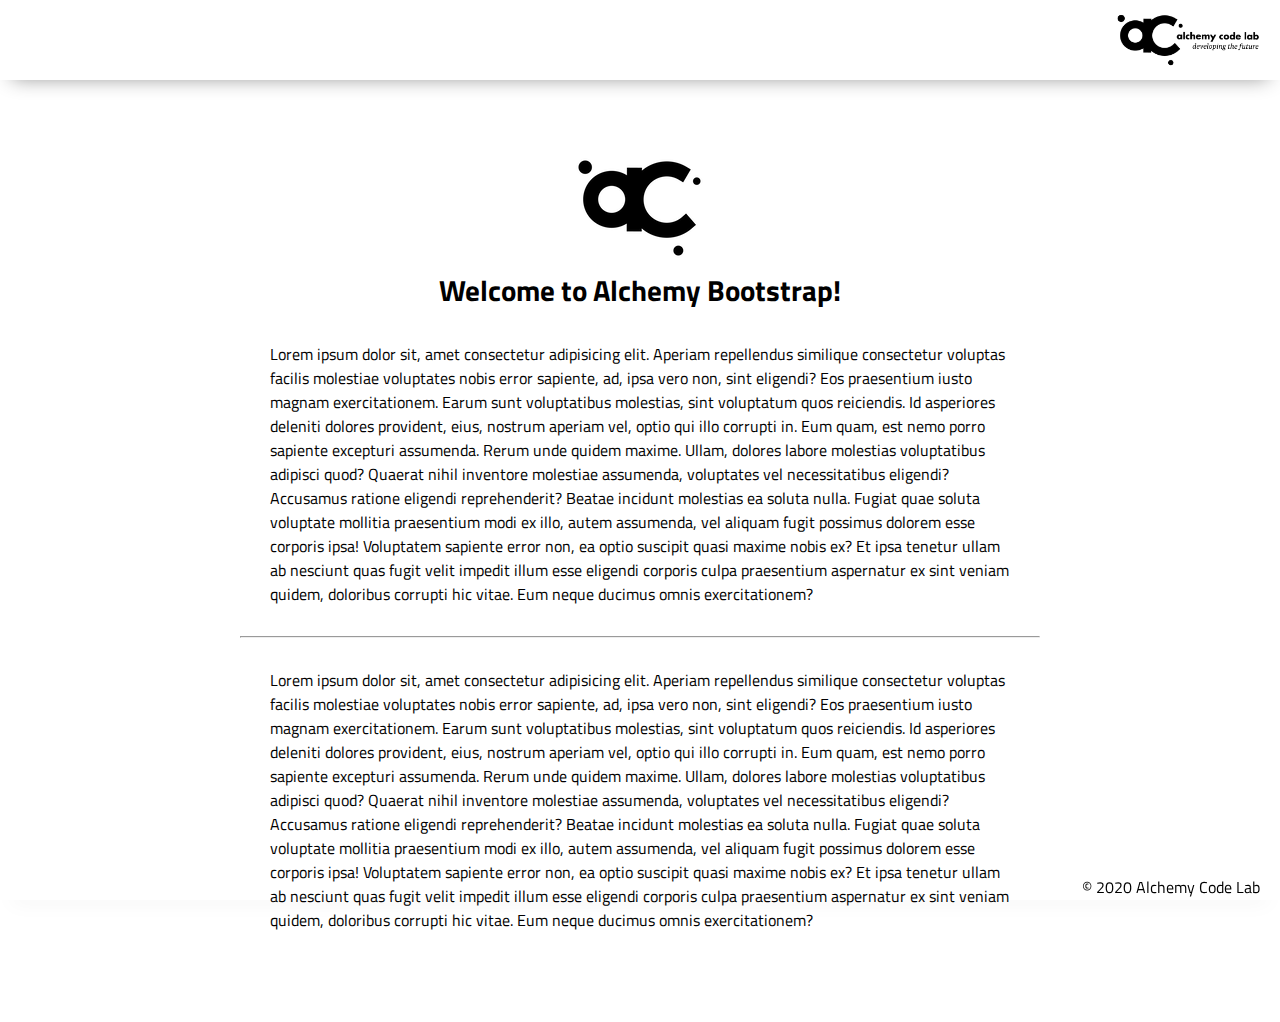
==== index.html @ 6540915b "Initial commit" ====
<!DOCTYPE html>
<html lang="en">

<head>
    <meta charset="UTF-8">
    <meta name="viewport" content="width=device-width, initial-scale=1.0">
    <meta http-equiv="X-UA-Compatible" content="ie=edge">
    <link href="https://fonts.googleapis.com/css2?family=Titillium+Web:wght@300&display=swap" rel="stylesheet">
    <link rel="stylesheet" href="styles/reset.css">
    <link rel="stylesheet" href="styles/style.css">
    <link rel="stylesheet" href="styles/home.css">
    <title>Document</title>
</head>

<body>
    <header>
        <div class="gutter-right logo">
            <img src="assets/big-logo.png"/>
        </div>
    </header>
    <main>
        <section class="main-section">
            <img class="main-logo" src="assets/alchemy-logo.png"/>
            <h2>
                Welcome to Alchemy Bootstrap!
            </h2>

            <content>
            <p>
                Lorem ipsum dolor sit, amet consectetur adipisicing elit. Aperiam repellendus similique consectetur voluptas facilis molestiae voluptates nobis error sapiente, ad, ipsa vero non, sint eligendi? Eos praesentium iusto magnam exercitationem.
                Earum sunt voluptatibus molestias, sint voluptatum quos reiciendis. Id asperiores deleniti dolores provident, eius, nostrum aperiam vel, optio qui illo corrupti in. Eum quam, est nemo porro sapiente excepturi assumenda.
                Rerum unde quidem maxime. Ullam, dolores labore molestias voluptatibus adipisci quod? Quaerat nihil inventore molestiae assumenda, voluptates vel necessitatibus eligendi? Accusamus ratione eligendi reprehenderit? Beatae incidunt molestias ea soluta nulla.
                Fugiat quae soluta voluptate mollitia praesentium modi ex illo, autem assumenda, vel aliquam fugit possimus dolorem esse corporis ipsa! Voluptatem sapiente error non, ea optio suscipit quasi maxime nobis ex?
                Et ipsa tenetur ullam ab nesciunt quas fugit velit impedit illum esse eligendi corporis culpa praesentium aspernatur ex sint veniam quidem, doloribus corrupti hic vitae. Eum neque ducimus omnis exercitationem?
            </p>
            <hr />
            <p>
                Lorem ipsum dolor sit, amet consectetur adipisicing elit. Aperiam repellendus similique consectetur voluptas facilis molestiae voluptates nobis error sapiente, ad, ipsa vero non, sint eligendi? Eos praesentium iusto magnam exercitationem.
                Earum sunt voluptatibus molestias, sint voluptatum quos reiciendis. Id asperiores deleniti dolores provident, eius, nostrum aperiam vel, optio qui illo corrupti in. Eum quam, est nemo porro sapiente excepturi assumenda.
                Rerum unde quidem maxime. Ullam, dolores labore molestias voluptatibus adipisci quod? Quaerat nihil inventore molestiae assumenda, voluptates vel necessitatibus eligendi? Accusamus ratione eligendi reprehenderit? Beatae incidunt molestias ea soluta nulla.
                Fugiat quae soluta voluptate mollitia praesentium modi ex illo, autem assumenda, vel aliquam fugit possimus dolorem esse corporis ipsa! Voluptatem sapiente error non, ea optio suscipit quasi maxime nobis ex?
                Et ipsa tenetur ullam ab nesciunt quas fugit velit impedit illum esse eligendi corporis culpa praesentium aspernatur ex sint veniam quidem, doloribus corrupti hic vitae. Eum neque ducimus omnis exercitationem?
            </p>

        </section>
    </main>
    <footer>
        <div class="copy gutter-right">&copy; 2020 Alchemy Code Lab</div>
    </footer>

    <script type="module" src="app.js"></script>
</body>

</html>
---- styles/style.css ----
body {
    /* https://coolors.co/generate and click export -> scss to get the colors to copy and paste below*/
    /* --color1: hsla(349, 69%, 76%, 1);
    --color2: hsla(207, 67%, 44%, 1);
    --color3: hsla(200, 61%, 56%, 1);
    --color4: hsla(187, 41%, 94%, 1);
    --color5: hsla(170, 28%, 95%, 1); */
/* 
    /* --color1: hsla(45, 86%, 83%, 1);
    --color2: hsla(135, 65%, 98%, 1);
    --color3: hsla(315, 37%, 86%, 1);
    --color4: hsla(45, 73%, 98%, 1);
    --color5: hsla(224, 40%, 79%, 1); */
    
    --header-height: 80px;
    --shadow: 0px 10px 20px -12px rgba(0,0,0,0.45);
    --gutter: 30px;
    --footer-height: 25px;
    
    font-family: 'Titillium Web', sans-serif;
    background-color: var(--color2);
}

main {
    display: flex;
    flex-direction: column;
    justify-content: center;
    align-items: center;
    margin-bottom: calc(var(--footer-height));
}

section {
    background-color: var(--color5);
    width: 1000px;
    max-width: 80%;
    display: flex;
    flex-direction: column;
    justify-content: center;
    align-items: center;
    padding-top: var(--gutter);
    padding-bottom: var(--gutter);
    margin-top: var(--gutter);
    margin-bottom: var(--gutter);
    border: solid 2px var(--color1);
}

header {
    display: flex;
    justify-content: flex-end;
    background-color: var(--color3);
    height: var(--header-height);
    box-shadow: var(--shadow);
}

footer {
    display: flex;
    justify-content: flex-end;
    background-color: var(--color3);
    box-shadow: var(--shadow);
}


h2 {
    font-size: 1.8rem;
    font-weight: bold;
}

.gutter-right {
    margin-right: 20px;
}

.main-logo {
    animation: pulse 5s infinite ease-in-out;
}

header img {
    height: var(--header-height);
}



content {
    width: 80%;
}

p {
    margin: var(--gutter);
}
  
footer {
    position: fixed;
    width: 100%;
    bottom: 0;
    height: var(--footer-height);
    display: flex;
    justify-content: flex-end;
    background-color: var(--color3);
    box-shadow: var(--shadow);
}
  
  @keyframes pulse {
    20% {
      transform: rotate3d(-10, -10, -10, 50deg) scale(1.2);
    }

    40% {
        transform: rotate3d(10, 10, -10, 50deg) scale(1);
    }

    60% {
        transform: rotate3d(-10, 10, 10, 50deg) scale(1.2);
      }

    80% {
        transform: rotate3d(10, 10, 10, 50deg) scale(1);
    }

  }
---- styles/home.css ----
/* add home page styles here */
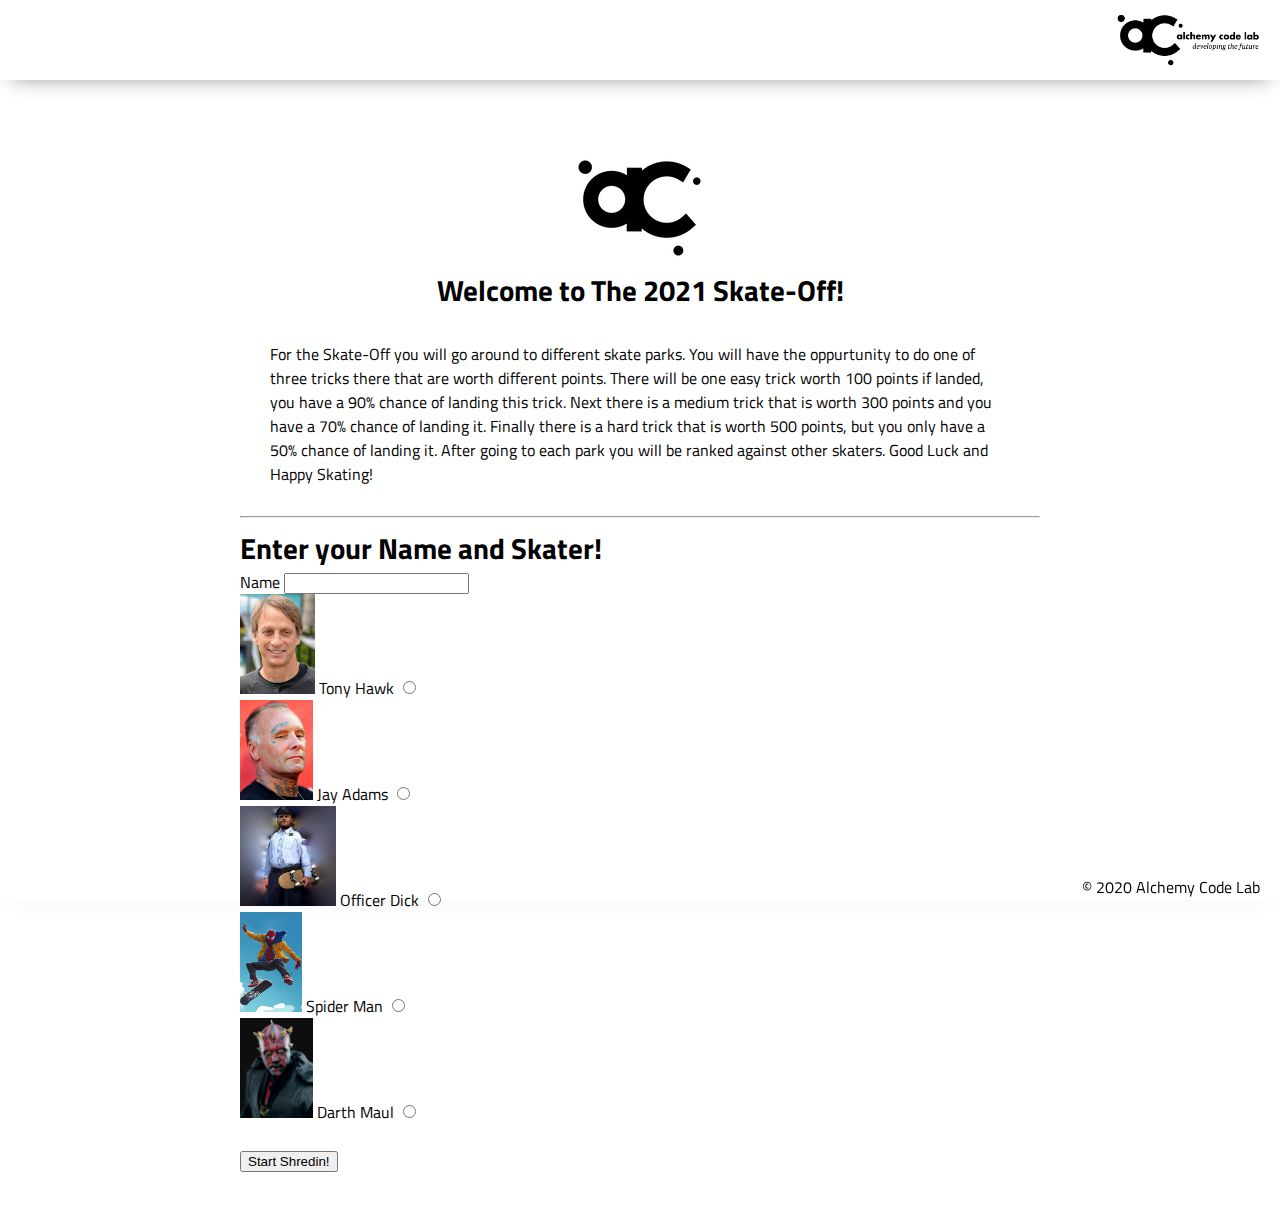
==== commit 425b87c4: "start page done" ====
--- a/index.html
+++ b/index.html
@@ -22,26 +22,51 @@
         <section class="main-section">
             <img class="main-logo" src="assets/alchemy-logo.png"/>
             <h2>
-                Welcome to Alchemy Bootstrap!
+                Welcome to The 2021 Skate-Off!
             </h2>
 
             <content>
             <p>
-                Lorem ipsum dolor sit, amet consectetur adipisicing elit. Aperiam repellendus similique consectetur voluptas facilis molestiae voluptates nobis error sapiente, ad, ipsa vero non, sint eligendi? Eos praesentium iusto magnam exercitationem.
-                Earum sunt voluptatibus molestias, sint voluptatum quos reiciendis. Id asperiores deleniti dolores provident, eius, nostrum aperiam vel, optio qui illo corrupti in. Eum quam, est nemo porro sapiente excepturi assumenda.
-                Rerum unde quidem maxime. Ullam, dolores labore molestias voluptatibus adipisci quod? Quaerat nihil inventore molestiae assumenda, voluptates vel necessitatibus eligendi? Accusamus ratione eligendi reprehenderit? Beatae incidunt molestias ea soluta nulla.
-                Fugiat quae soluta voluptate mollitia praesentium modi ex illo, autem assumenda, vel aliquam fugit possimus dolorem esse corporis ipsa! Voluptatem sapiente error non, ea optio suscipit quasi maxime nobis ex?
-                Et ipsa tenetur ullam ab nesciunt quas fugit velit impedit illum esse eligendi corporis culpa praesentium aspernatur ex sint veniam quidem, doloribus corrupti hic vitae. Eum neque ducimus omnis exercitationem?
+               For the Skate-Off you will go around to different skate parks. You will have the oppurtunity to do one of three tricks there that are worth different points. There will be one easy trick worth 100 points if landed, you have a 90% chance of landing this trick. Next there is a medium trick that is worth 300 points and you have a 70% chance of landing it. Finally there is a hard trick that is worth 500 points, but you only have a 50% chance of landing it. After going to each park you will be ranked against other skaters. Good Luck and Happy Skating! 
             </p>
             <hr />
-            <p>
-                Lorem ipsum dolor sit, amet consectetur adipisicing elit. Aperiam repellendus similique consectetur voluptas facilis molestiae voluptates nobis error sapiente, ad, ipsa vero non, sint eligendi? Eos praesentium iusto magnam exercitationem.
-                Earum sunt voluptatibus molestias, sint voluptatum quos reiciendis. Id asperiores deleniti dolores provident, eius, nostrum aperiam vel, optio qui illo corrupti in. Eum quam, est nemo porro sapiente excepturi assumenda.
-                Rerum unde quidem maxime. Ullam, dolores labore molestias voluptatibus adipisci quod? Quaerat nihil inventore molestiae assumenda, voluptates vel necessitatibus eligendi? Accusamus ratione eligendi reprehenderit? Beatae incidunt molestias ea soluta nulla.
-                Fugiat quae soluta voluptate mollitia praesentium modi ex illo, autem assumenda, vel aliquam fugit possimus dolorem esse corporis ipsa! Voluptatem sapiente error non, ea optio suscipit quasi maxime nobis ex?
-                Et ipsa tenetur ullam ab nesciunt quas fugit velit impedit illum esse eligendi corporis culpa praesentium aspernatur ex sint veniam quidem, doloribus corrupti hic vitae. Eum neque ducimus omnis exercitationem?
-            </p>
-
+            <h2>
+                Enter your Name and Skater!
+            </h2>
+            <form>
+                <label>
+                    Name 
+                    <input name="name">
+                </label>
+                <label>
+                    <img src="./assets/tony-hawk.PNG" height="100px">
+                    Tony Hawk
+                    <input type="radio" name="skater" value="tony-hawk">
+                </label>
+                <label>
+                    <img src="./assets/jay-adams.PNG" height="100px">
+                    Jay Adams
+                    <input type="radio" name="skater" value="jay-adams">
+                </label>
+                <label>
+                    <img src="./assets/officer-dick.PNG" height="100px">
+                    Officer Dick
+                    <input type="radio" name="skater" value="officer-dick">
+                </label>
+                <label>
+                    <img src="./assets/spider-man.PNG" height="100px">
+                    Spider Man
+                    <input type="radio" name="skater" value="spider-man">
+                </label>
+                <label>
+                    <img src="./assets/darth-maul.PNG" height="100px">
+                    Darth Maul
+                    <input type="radio" name="skater" value="darth-maul">
+                </label>
+                </form>
+                <br>
+                <button id="start-game">Start Shredin!</button>
+        
         </section>
     </main>
     <footer>
--- a/styles/style.css
+++ b/styles/style.css
@@ -87,7 +87,14 @@
 p {
     margin: var(--gutter);
 }
-  
+
+form {
+    display: block;
+    align-self:center;
+}
+label {
+    display: block;
+}
 footer {
     position: fixed;
     width: 100%;
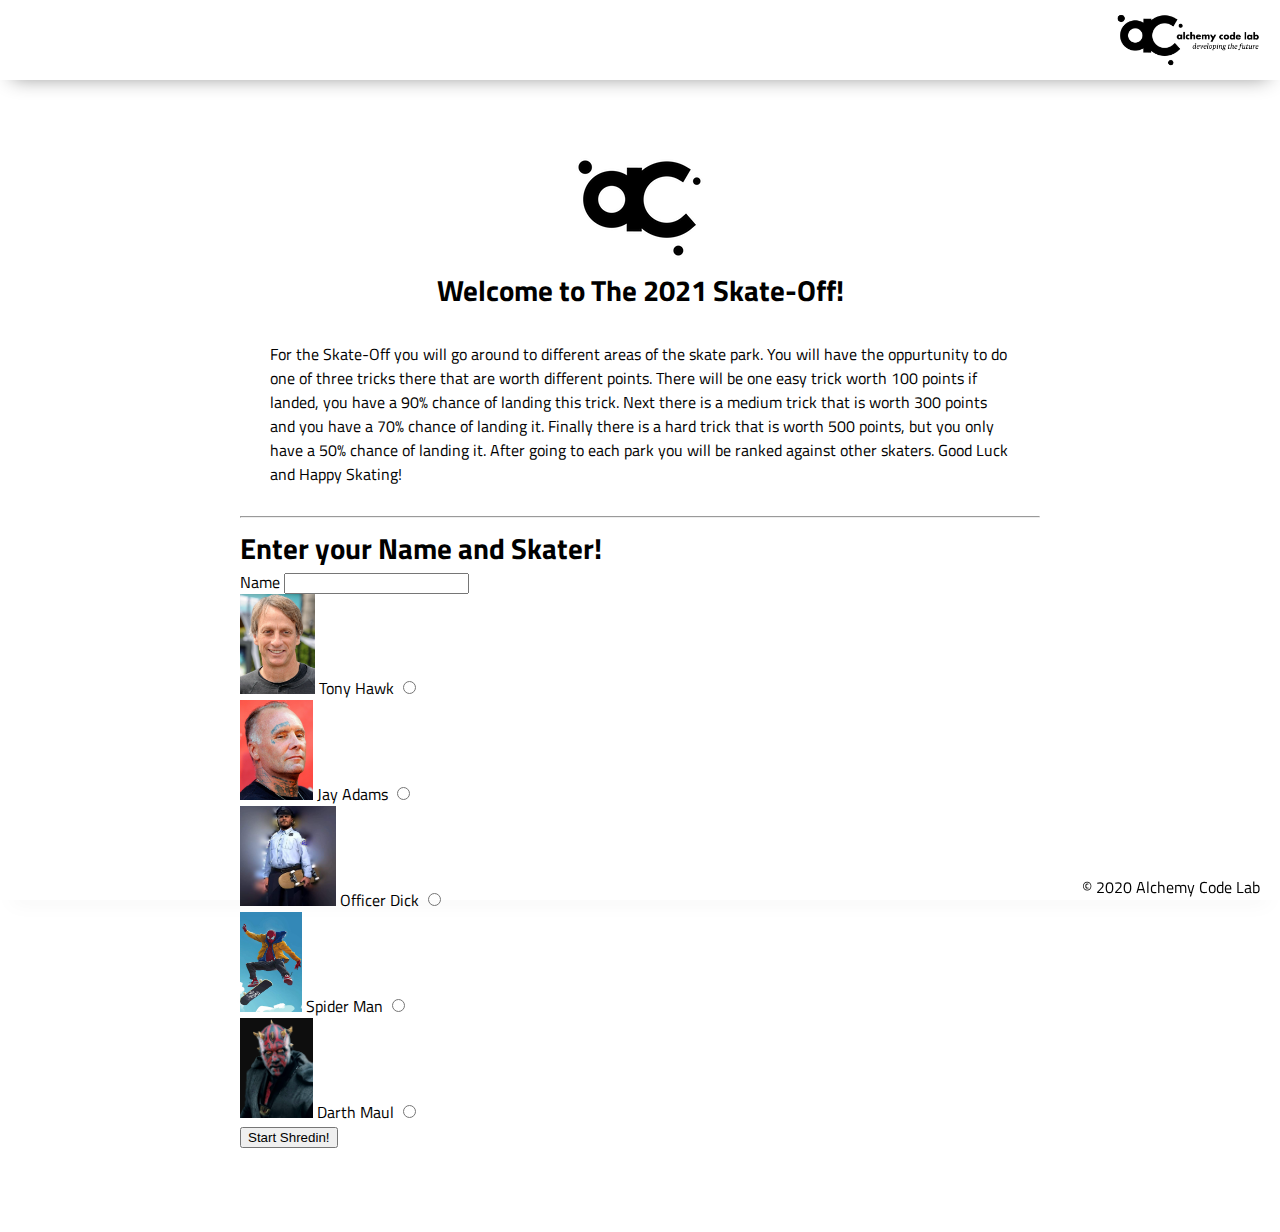
==== commit 12ff974d: "added results page" ====
--- a/index.html
+++ b/index.html
@@ -27,7 +27,7 @@
 
             <content>
             <p>
-               For the Skate-Off you will go around to different skate parks. You will have the oppurtunity to do one of three tricks there that are worth different points. There will be one easy trick worth 100 points if landed, you have a 90% chance of landing this trick. Next there is a medium trick that is worth 300 points and you have a 70% chance of landing it. Finally there is a hard trick that is worth 500 points, but you only have a 50% chance of landing it. After going to each park you will be ranked against other skaters. Good Luck and Happy Skating! 
+               For the Skate-Off you will go around to different areas of the skate park. You will have the oppurtunity to do one of three tricks there that are worth different points. There will be one easy trick worth 100 points if landed, you have a 90% chance of landing this trick. Next there is a medium trick that is worth 300 points and you have a 70% chance of landing it. Finally there is a hard trick that is worth 500 points, but you only have a 50% chance of landing it. After going to each park you will be ranked against other skaters. Good Luck and Happy Skating! 
             </p>
             <hr />
             <h2>
@@ -39,34 +39,35 @@
                     <input name="name">
                 </label>
                 <label>
-                    <img src="./assets/tony-hawk.PNG" height="100px">
+                    <img src="./assets/tony-hawk.PNG" height="100px" name="image">
                     Tony Hawk
-                    <input type="radio" name="skater" value="tony-hawk">
+                    <input type="radio" name="skater" value="Tony Hawk">
                 </label>
                 <label>
-                    <img src="./assets/jay-adams.PNG" height="100px">
+                    <img src="./assets/jay-adams.PNG" height="100px" name="image">
                     Jay Adams
-                    <input type="radio" name="skater" value="jay-adams">
+                    <input type="radio" name="skater" value="Jay Adams">
                 </label>
                 <label>
-                    <img src="./assets/officer-dick.PNG" height="100px">
+                    <img src="./assets/officer-dick.PNG" height="100px" name="image">
                     Officer Dick
-                    <input type="radio" name="skater" value="officer-dick">
+                    <input type="radio" name="skater" value="Officer Dick">
                 </label>
                 <label>
-                    <img src="./assets/spider-man.PNG" height="100px">
+                    <img src="./assets/spider-man.PNG" height="100px" name="image">
                     Spider Man
-                    <input type="radio" name="skater" value="spider-man">
+                    <input type="radio" name="skater" value="Spider-Man">
                 </label>
                 <label>
-                    <img src="./assets/darth-maul.PNG" height="100px">
+                    <img src="./assets/darth-maul.PNG" height="100px" name="image">
                     Darth Maul
-                    <input type="radio" name="skater" value="darth-maul">
+                    <input type="radio" name="skater" value="Darth Maul">
                 </label>
+                <button>Start Shredin!</button>
                 </form>
                 <br>
-                <button id="start-game">Start Shredin!</button>
-        
+                
+                </a>
         </section>
     </main>
     <footer>
